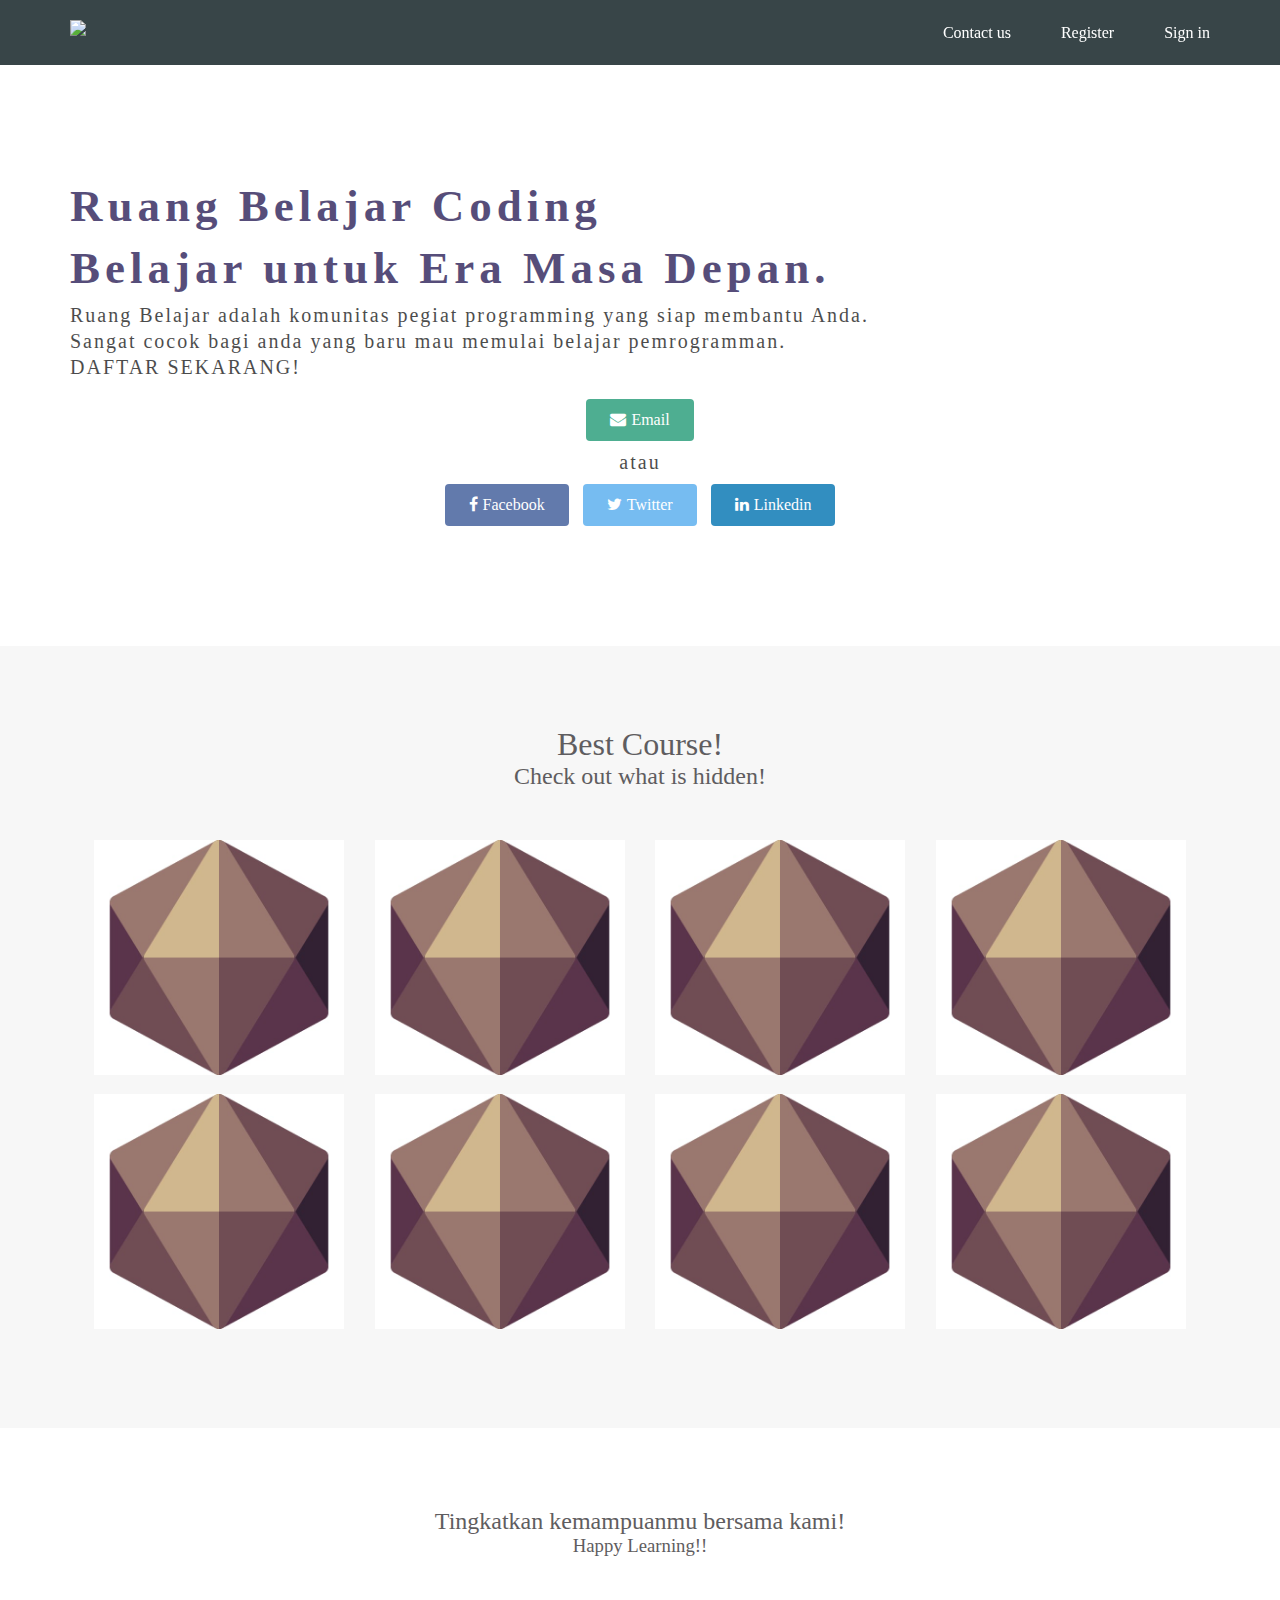
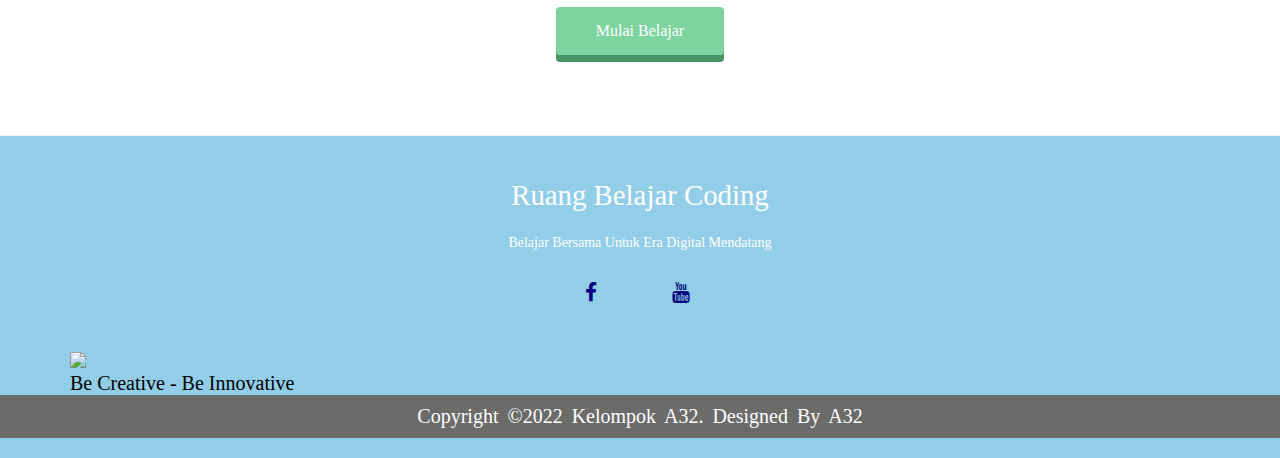
==== index.html @ 2fd41d0c "Progate A32" ====
<!DOCTYPE html>
<html>
  <head>
    <meta charset="utf-8">
    <meta name="viewport" content="width=device-width, initial-scale=1.0">
    <title>PROGATE A32</title>
    <link rel="stylesheet" href="stylesheet2.css">
    <link rel="stylesheet" href="responsiver2.css">
    <link rel="stylesheet" href="https://maxcdn.bootstrapcdn.com/font-awesome/4.5.0/css/font-awesome.min.css">
  </head>
  <body>
    <header>
      <div class="container">
        <div class="header-left">
          <img class="logo" src="https://blogger.googleusercontent.com/img/a/AVvXsEhZReXGljezx8sVgsFWevInoPC79x9s2wBhfJ1h53C0020we3XuyT1xKFxOCpp-fIzbn6KVEhYu6r7OyiqlDpisxrnEuR4XlE6cHsxs1RUU8xwF1bJPx3aBlugfOJB4Ljm2zIR6nxCgdmdbmmJQwnxgRfSPMY78Z6gZvoNPL93eP6Bo1kcPgPvbAjNNiA=s16000">
        </div>
        <!-- Add a menu icon here -->
        <span class="fa fa-bars menu-icon"></span>
        <div class="header-right">
          <a href="#">Contact us</a>
          <a href="#">Register</a>
          <a href="#" class="login">Sign in</a>
        </div>
      </div>
    </header>
    <div class="top-wrapper">
      <div class="container">
        <h1>Ruang Belajar Coding</h1>
        <h1>Belajar untuk Era Masa Depan.</h1>
        <p>Ruang Belajar adalah komunitas pegiat programming yang siap membantu Anda.</p>
        <p>Sangat cocok bagi anda yang baru mau memulai belajar pemrogramman.</p>
        <p>DAFTAR SEKARANG!</p>
        <div class="btn-wrapper">
          <a href="#" class="btn email"><span class="fa fa-solid fa-envelope"></span>Email</a>
          <p>atau</p>
          <a href="#" class="btn facebook"><span class="fa fa-facebook"></span>Facebook</a>
          <a href="#" class="btn twitter"><span class="fa fa-twitter"></span>Twitter</a>
          <a href="#" class="btn linkedin"><span class="fa fa-brands fa-linkedin"></span>Linkedin</a>
        </div>
      </div>
    </div>
    <div class="lesson-wrapper">
      <div class="container">
        <div class="heading">
          <h1>Best Course!</h1>
          <h2>Check out what is hidden!</h2>
        </div>
        <div class="lessons">
          <div class="lesson">
            <div class="lesson-icon">
              <img src="dice.png" width="250" height="250">
              <div class="overlay">
                <div class="text">Java Script</div>
              </div>
            </div>
          </div>
          <div class="lesson">
            <div class="lesson-icon">
              <img src="dice.png" width="250" height="250">
              <div class="overlay">
                <div class="text">jQuery</div>
              </div>
            </div>
          </div>
          <div class="lesson">
            <div class="lesson-icon">
              <img src="dice.png" width="250" height="250">
              <div class="overlay">
                <div class="text">Ruby</div>
              </div>
            </div>
          </div>
          <div class="lesson">
            <div class="lesson-icon">
              <img src="dice.png" width="250" height="250">
              <div class="overlay">
                <div class="text">PHP</div>
              </div>
            </div>
          </div>
          <div class="lesson">
            <div class="lesson-icon">
              <img src="dice.png" width="250" height="250">
              <div class="overlay">
                <div class="text">C++</div>
              </div>
            </div>
          </div>
          <div class="lesson">
            <div class="lesson-icon">
              <img src="dice.png" width="250" height="250">
              <div class="overlay">
                <div class="text">Python</div>
              </div>
            </div>
          </div>
          <div class="lesson">
            <div class="lesson-icon">
              <img src="dice.png" width="250" height="250">
              <div class="overlay">
                <div class="text">C#</div>
              </div>
            </div>
          </div>
          <div class="lesson">
            <div class="lesson-icon">
              <img src="dice.png" width="250" height="250">
              <div class="overlay">
                <div class="text">Action Script</div>
              </div>
            </div>
          </div>
          <div class="clear"></div>
        </div>
      </div>
    </div>
    <div class="message-wrapper">
      <div class="container">
        <div class="heading">
          <h2>Tingkatkan kemampuanmu bersama kami!</h2>
          <h3>Happy Learning!!</h3>
        </div>
        <span class="btn message">Mulai Belajar</span>
      </div>
    </div>
    <footer>
      <div class="footer-content">
        <h3>Ruang Belajar Coding</h3>
        <p>Belajar Bersama Untuk Era Digital Mendatang</p>
        <ul class="socials">
          <li><a href="#"><i class="fa fa-facebook"></i></a></li>
          <li><a href="#"><i class="fa fa-Twitter"></i></a></li>
          <li><a href="#"><i class="fa fa-Instagram"></i></a></li>
          <li><a href="#"><i class="fa fa-youtube"></i></a></li>
        </ul>
      </div>
      <div class="container">
        <img src="https://blogger.googleusercontent.com/img/a/AVvXsEhZReXGljezx8sVgsFWevInoPC79x9s2wBhfJ1h53C0020we3XuyT1xKFxOCpp-fIzbn6KVEhYu6r7OyiqlDpisxrnEuR4XlE6cHsxs1RUU8xwF1bJPx3aBlugfOJB4Ljm2zIR6nxCgdmdbmmJQwnxgRfSPMY78Z6gZvoNPL93eP6Bo1kcPgPvbAjNNiA=s16000">
        <p>Be Creative - Be Innovative</p>
      </div>
      <div class="footer-bottom">
        <p>Copyright &copy;2022 Kelompok A32. designed by A32</p>
      </div>
    </footer>
  </body>
</html>
---- stylesheet2.css ----
/* Write your code at the bottom */

* {
    box-sizing: border-box;
  }
  
  html, body,
  ul, ol, li,
  h1, h2, h3, h4, h5, h6, p, div {
    margin: 0;
    padding: 0;
  }
  
  body {
    font-family: "Lucida Grande";
  }
  
  a {
    text-decoration: none;
  }
  
  .clear {
    clear: left;
  }
  
  .container {
    max-width: 1170px;
    padding: 0 15px;
    margin: 0 auto;
  }
  
  .top-wrapper {
    padding: 180px 0 100px 0;
    background-image: url(http://bit.ly/solveurpro-background);
    background-size: cover;
    color: rgb(16, 2, 67);
    text-align: left;
  }
  
  .top-wrapper h1 {
    opacity: 0.7;
    font-size: 45px;
    letter-spacing: 5px;
    margin-bottom: 10px;
  }
  
  .top-wrapper p {
    opacity: 0.7;
    margin-bottom: 3px;
    letter-spacing:2px;
  }
  
  .btn-wrapper {
    text-align: center;
    margin: 20px 0;
  }
  
  .btn-wrapper p {
    margin: 10px 0;
  }
  
  .email {
    background-color: #239b76;
  }
  
  .facebook {
    background-color: #3b5998;
    
  }
  
  .twitter {
    background-color: #55acee;
    margin: 0 10px;
  }
  
  .linkedin {
    background-color: #0072b1;
  }
  
  .btn {
    padding: 12px 24px;
    color: white;
    display: inline-block;
    opacity: 0.8;
    border-radius: 4px;
    text-align: center;
  }
  
  .btn:hover {
    opacity: 1;
  }
  
  .fa {
    margin-right: 5px;
  }
  
  header {
    height: 65px;
    width: 100%;
    background-color: rgba(34, 49, 52, 0.9);
    position :fixed;
    top: 0;
    z-index: 10;
  }
  
  .logo {
    width: 124px;
    margin-top: 20px;
  }
  
  .header-left {
    float: left;
  }
  
  .header-right {
    float: right;
    margin-right: -25px;
  }
  
  .header-right a {
    line-height: 65px;
    padding: 0 25px;
    color: white;
    display: block;
    float: left;
    transition: all 0.5s;
  }
  
  .header-right a:hover {
    background-color: rgba(255, 255, 255, 0.3);
  }
  .lesson-wrapper {
    padding-bottom: 80px;
    padding-left: 5%;
    padding-right: 5%;
    background-color: #f7f7f7;
    text-align: center;
  }
  
  .heading {
    padding-top: 80px;
    padding-bottom: 50px;
    color: #5f5d60;
  }
  
  .heading h1 {
    font-weight: normal;
  }
  .heading h2 {
    font-weight: normal;
  }
  
  /* Mulai dari sini*/
  
  .lesson {
    float: left;
    width: 25%;
  }
  
  .lesson-icon {
    position: relative;
  }
  
  .lesson-icon p {
    position: absolute;
    top: 80%;
    width: 100%;
    color: black;
  }
  
  .lesson-icon img{
    padding-bottom: 15px;
  }
  
  /*Penambahan Hover di image course*/
  
  .lesson-icon:hover .overlay{
    opacity: 0.7;
  }
  
  .overlay {
    position: absolute;
    top: 0;
    bottom: 0;
    left: 0;
    right: 0;
    height: 100%;
    width: 100%;
    opacity: 0;
    transition: .5s ease;
    
  }
  
  .text {
    color: black;
    font-size: 40px;
    position: absolute;
    top: 45%;
    left: 50%;
    -webkit-transform: translate(-50%, -50%);
    -ms-transform: translate(-50%, -50%);
    transform: translate(-50%, -50%);
    text-align: center;
  }
  
  .heading h3 {
    font-weight: normal;
  }
  
  .message-wrapper {
    border-bottom: 1px solid #eee;
    padding-bottom: 80px;
    text-align: center;
  }
  
  .message-wrapper.container {
    background-color: #54a0ff;
  }
  
  .message {
    padding: 15px 40px;
    background-color: #5dca88;
    cursor: pointer;
    box-shadow: 0 7px #1a7940;
  }
  
  .message:active {
    position: relative;
    top: 7px;
    box-shadow: none;
  }
  
  footer {
    padding-top: 20px;
    padding-bottom: 20px;
  }

  footer {
    background-color: #93cee9;
    height: auto;
    width: 100vw;
    font-family: "Brush Script MT";
    padding-top: 35px;
    color: #fff;
  }
  
  .footer-content {
    display: flex;
    align-items: center;
    justify-content: center;
    flex-direction: column;
    text-align: center;
  }
  
  .footer-content h3 {
    font-size: 1.8rem;
    font-weight: 400;
    text-transform: capitalize;
    line-height: 3rem;
  }
  
  .footer-content p {
    max-width: 500px;
    margin: 10px auto;
    line-height: 28px;
    font-size: 14px;
  }
  
  .socials {
    list-style: none;
    display: flex;
    align-items: center;
    justify-content: center;
    margin: 1rem 0 3rem 0;
  }
  
  .socials li {
    margin: 0 10px;
  }
  
  .socials a {
    text-decoration: none;
    color: #000080;
  }
  
  .socials a i {
    font-size: 1.3rem;
    transition: color .4s ease;
  }
  
  .socials a:hover i{
    color: #fff;
  }
  
  footer img {
    width: 150px;
  }
  
  .container p {
    color: #000000;
    font-size: 20px;
  }
  
  .footer-bottom {
    background: #6b6b6a;
    width: 100vw;
    padding: 10px 0;
    text-align: center;
  }
  
  .footer-bottom p {
    font-size: 20px;
    word-spacing: 4px;
    text-transform: capitalize;
  }
  
  .footer-bottom span {
    text-transform: uppercase;
    opacity: .4;
    font-weight: 200;
  }
  
  /* Write your code below */
  span.menu-icon {
    color: white;
    float: right;
    font-size: 25px;
    padding: 21px 0;
    display: none;
  }
---- responsiver2.css ----
/* For Tablets */
@media all and (max-width: 1000px) {
    .top-wrapper h1 {
      font-size: 32px;
    }
  
    .heading h2 {
      font-size: 20px;
    }
    
    .lesson {
      width: 50%;
      margin-bottom: 50px;
    }
  }
  
  /* For Smartphones */
  @media all and (max-width: 670px) {
    .header-right {
      display: none;
    }
    
    span.menu-icon {
      display: block;
    }
    
    .btn {
      width: 100%;
    }
  
    .facebook {
      margin-bottom: 10px;
    }
    
    .top-wrapper {
      text-align: left;
    }
    
    .top-wrapper h1 {
      font-size: 24px;
      line-height: 36px;
    }
    
    .top-wrapper p {
      font-size: 14px;
      line-height: 20px;
    }
    
    .lesson {
      width: 100%;
    }
    
    footer {
      text-align: center;
    }
  }

  /* Tambahkan CSS untuk menu-icon */
.menu-icon{
  color: white;
  float: right;
  display: none;
}


.lesson-wrapper {
  padding-bottom: 80px;
  padding-left: 5%;
  padding-right: 5%;
  background-color: #f7f7f7;
  text-align: center;
}

.heading {
  padding-top: 80px;
  padding-bottom: 50px;
  color: #5f5d60;
}

.heading h2 {
  font-weight: normal;
}
.heading h3 {
  font-weight: normal;
}

/* Mulai dari sini*/

.lesson {
  float: left;
  width: 25%;
}

.lesson-icon {
  position: relative;
}

.lesson-icon p {
  position: absolute;
  top: 80%;
  width: 100%;
  color: black;
}

.lesson-icon img{
  padding-bottom: 15px;
}

/*Penambahan Hover di image course*/

.lesson-icon:hover .overlay{
  opacity: 0.7;
}

.overlay {
  position: absolute;
  top: 0;
  bottom: 0;
  left: 0;
  right: 0;
  height: 100%;
  width: 100%;
  opacity: 0;
  transition: .5s ease;
  
}

.text {
  color: white;
  font-size: 40px;
  position: absolute;
  top: 50%;
  left: 50%;
  -webkit-transform: translate(-50%, -50%);
  -ms-transform: translate(-50%, -50%);
  transform: translate(-50%, -50%);
  text-align: center;
}

.heading h3 {
  font-weight: normal;
}

.message-wrapper {
  border-bottom: 1px solid #eee;
  padding-bottom: 80px;
  text-align: center;
}

.message-wrapper.container {
  background-color: #54a0ff;
}

.message {
  padding: 15px 40px;
  background-color: #5dca88;
  cursor: pointer;
  box-shadow: 0 7px #1a7940;
}

.message:active {
  position: relative;
  top: 7px;
  box-shadow: none;
}
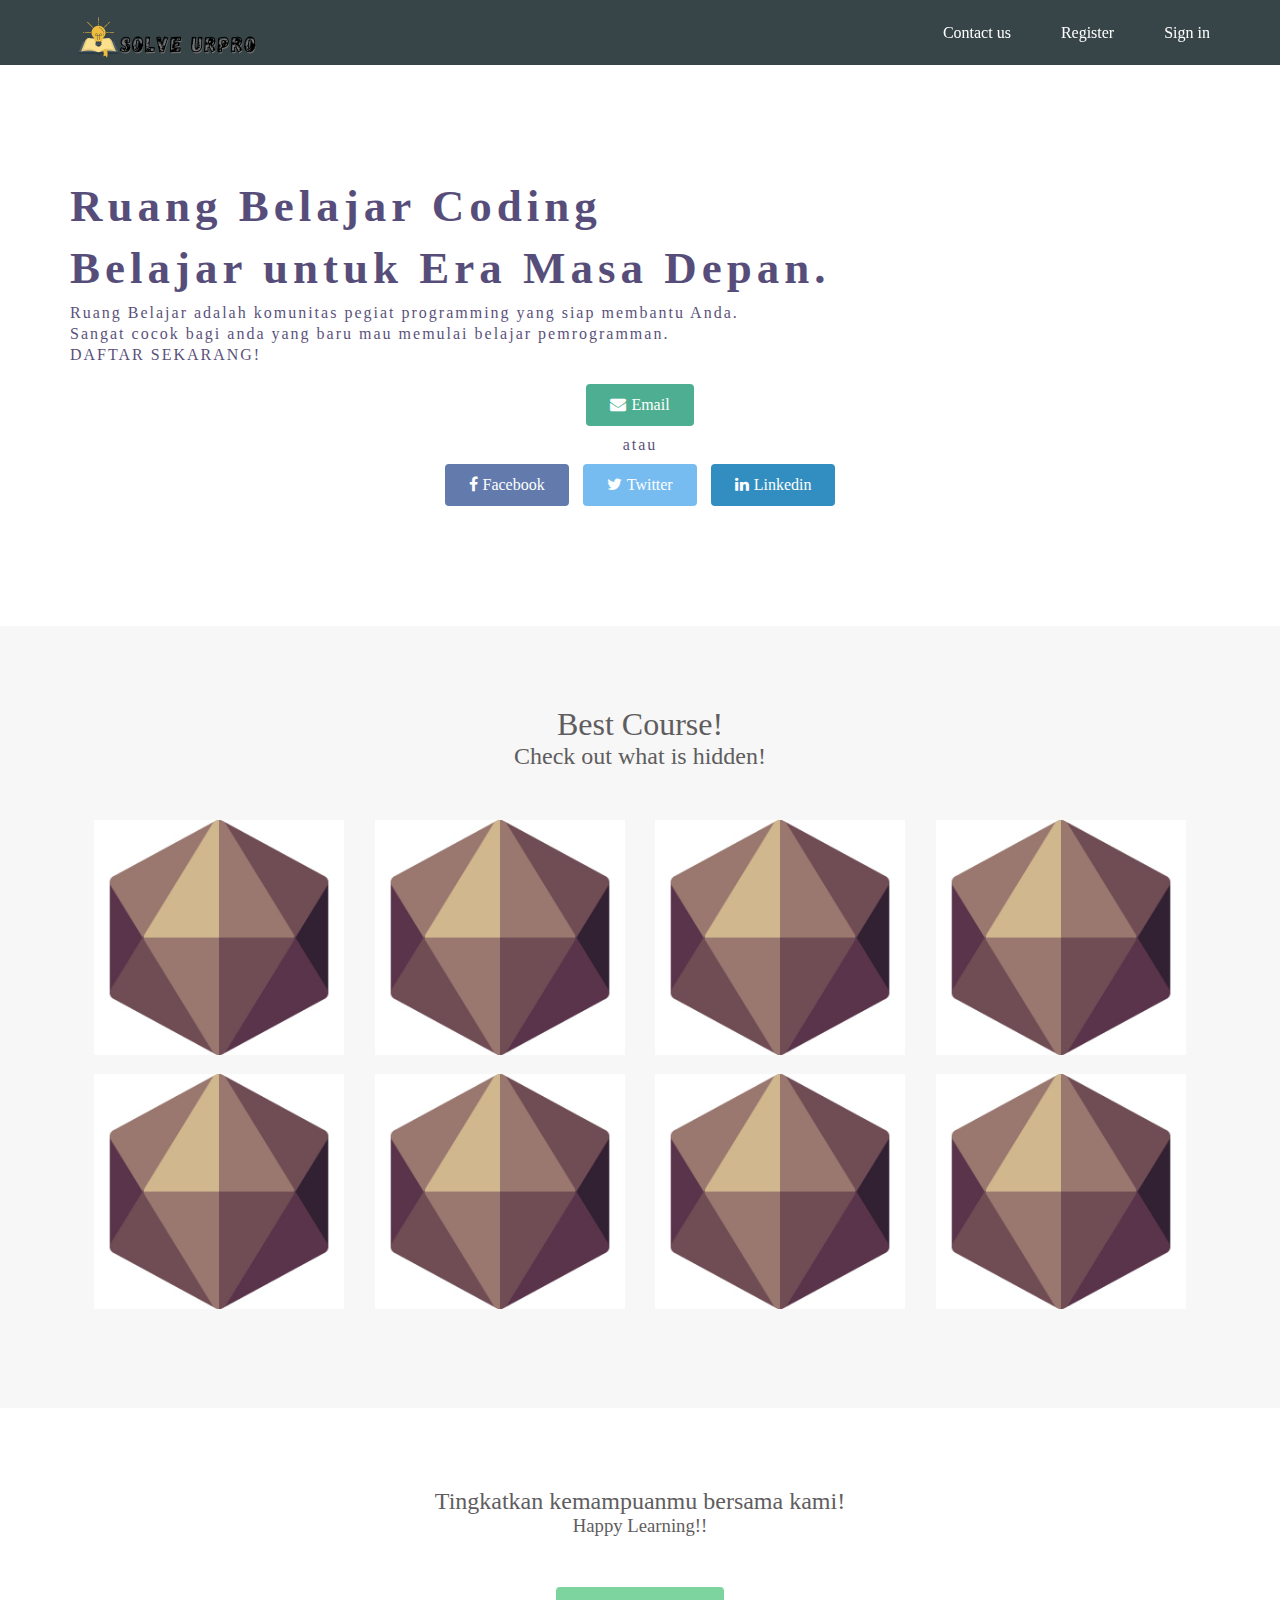
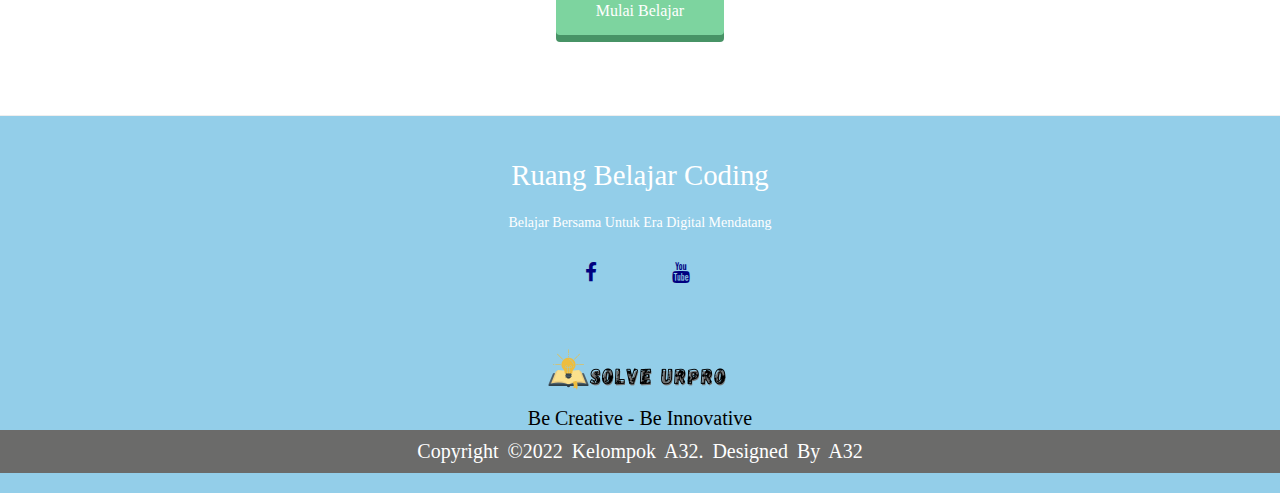
==== commit e2ed56fd: "Progate A32" ====
--- a/index.html
+++ b/index.html
@@ -12,7 +12,7 @@
     <header>
       <div class="container">
         <div class="header-left">
-          <img class="logo" src="https://blogger.googleusercontent.com/img/a/AVvXsEhZReXGljezx8sVgsFWevInoPC79x9s2wBhfJ1h53C0020we3XuyT1xKFxOCpp-fIzbn6KVEhYu6r7OyiqlDpisxrnEuR4XlE6cHsxs1RUU8xwF1bJPx3aBlugfOJB4Ljm2zIR6nxCgdmdbmmJQwnxgRfSPMY78Z6gZvoNPL93eP6Bo1kcPgPvbAjNNiA=s16000">
+          <img class="logo" src="logoA32.png">
         </div>
         <!-- Add a menu icon here -->
         <span class="fa fa-bars menu-icon"></span>
@@ -134,8 +134,8 @@
           <li><a href="#"><i class="fa fa-youtube"></i></a></li>
         </ul>
       </div>
-      <div class="container">
-        <img src="https://blogger.googleusercontent.com/img/a/AVvXsEhZReXGljezx8sVgsFWevInoPC79x9s2wBhfJ1h53C0020we3XuyT1xKFxOCpp-fIzbn6KVEhYu6r7OyiqlDpisxrnEuR4XlE6cHsxs1RUU8xwF1bJPx3aBlugfOJB4Ljm2zIR6nxCgdmdbmmJQwnxgRfSPMY78Z6gZvoNPL93eP6Bo1kcPgPvbAjNNiA=s16000">
+      <div class="footer-container">
+        <img class="image" src="logoA32.png">
         <p>Be Creative - Be Innovative</p>
       </div>
       <div class="footer-bottom">
--- a/stylesheet2.css
+++ b/stylesheet2.css
@@ -104,8 +104,8 @@
   }
   
   .logo {
-    width: 124px;
-    margin-top: 20px;
+    width: 200px;
+    margin-top: 0;
   }
   
   .header-left {
@@ -292,13 +292,16 @@
     color: #fff;
   }
   
-  footer img {
-    width: 150px;
-  }
-  
-  .container p {
-    color: #000000;
-    font-size: 20px;
+  img.image {
+    width: 200px;
+    display: block;
+    margin-left: auto;
+    margin-right: auto;
+  }
+  .footer-container p {
+    color : #000000;
+    font-size : 20px;
+    text-align: center;
   }
   
   .footer-bottom {
--- a/responsiver2.css
+++ b/responsiver2.css
@@ -27,6 +27,10 @@
     .btn {
       width: 100%;
     }
+
+    .twitter {
+      margin: 10px 0;
+    }
   
     .facebook {
       margin-bottom: 10px;
@@ -54,14 +58,6 @@
       text-align: center;
     }
   }
-
-  /* Tambahkan CSS untuk menu-icon */
-.menu-icon{
-  color: white;
-  float: right;
-  display: none;
-}
-
 
 .lesson-wrapper {
   padding-bottom: 80px;
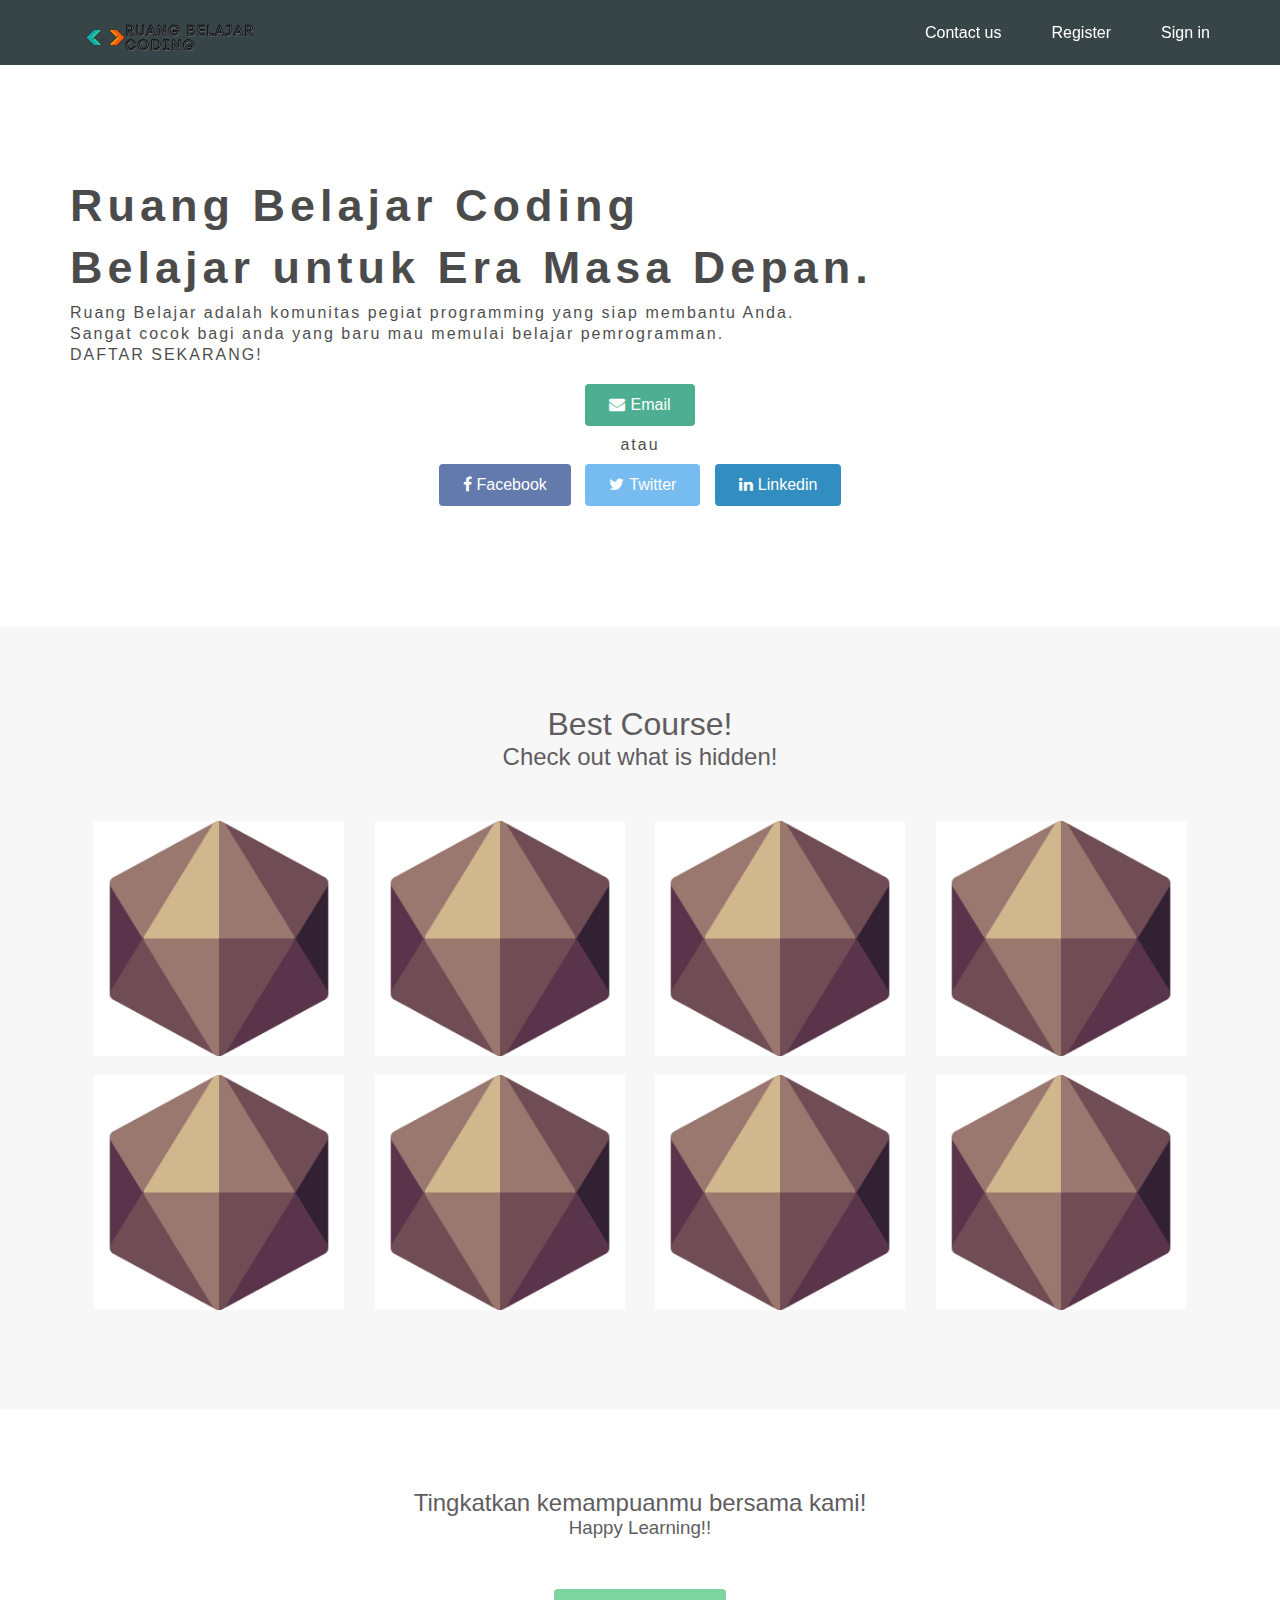
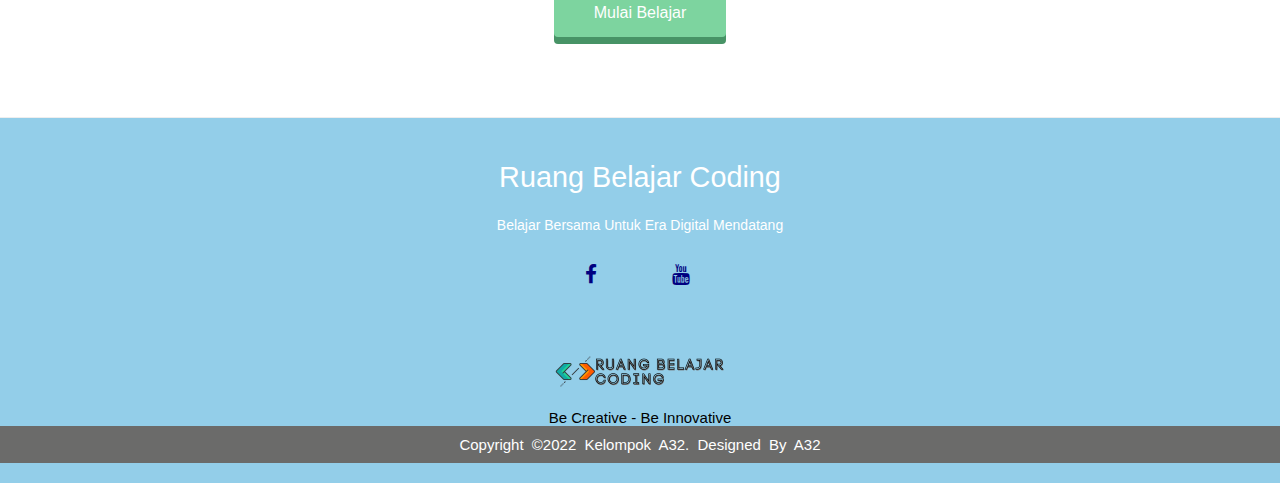
==== commit 7a11ba47: "Progate A32" ====
--- a/index.html
+++ b/index.html
@@ -139,7 +139,7 @@
         <p>Be Creative - Be Innovative</p>
       </div>
       <div class="footer-bottom">
-        <p>Copyright &copy;2022 Kelompok A32. designed by A32</p>
+        <p>Copyright &copy;2022 Kelompok A32. Designed by A32</p>
       </div>
     </footer>
   </body>
--- a/stylesheet2.css
+++ b/stylesheet2.css
@@ -12,7 +12,7 @@
   }
   
   body {
-    font-family: "Lucida Grande";
+    font-family: "Aspira WebFont", Helvetica, Arial, sans-serif;
   }
   
   a {
@@ -31,9 +31,9 @@
   
   .top-wrapper {
     padding: 180px 0 100px 0;
-    background-image: url(http://bit.ly/solveurpro-background);
+    background-image: url(https://img.freepik.com/free-vector/mobile-app-development-background_73903-295.jpg);
     background-size: cover;
-    color: rgb(16, 2, 67);
+    color: rgb(0, 0, 0);
     text-align: left;
   }
   
@@ -239,7 +239,7 @@
     background-color: #93cee9;
     height: auto;
     width: 100vw;
-    font-family: "Brush Script MT";
+    font-family: "Aspira WebFont", Helvetica, Arial, sans-serif;
     padding-top: 35px;
     color: #fff;
   }
@@ -300,7 +300,7 @@
   }
   .footer-container p {
     color : #000000;
-    font-size : 20px;
+    font-size : 15px;
     text-align: center;
   }
   
@@ -312,7 +312,7 @@
   }
   
   .footer-bottom p {
-    font-size: 20px;
+    font-size: 15px;
     word-spacing: 4px;
     text-transform: capitalize;
   }
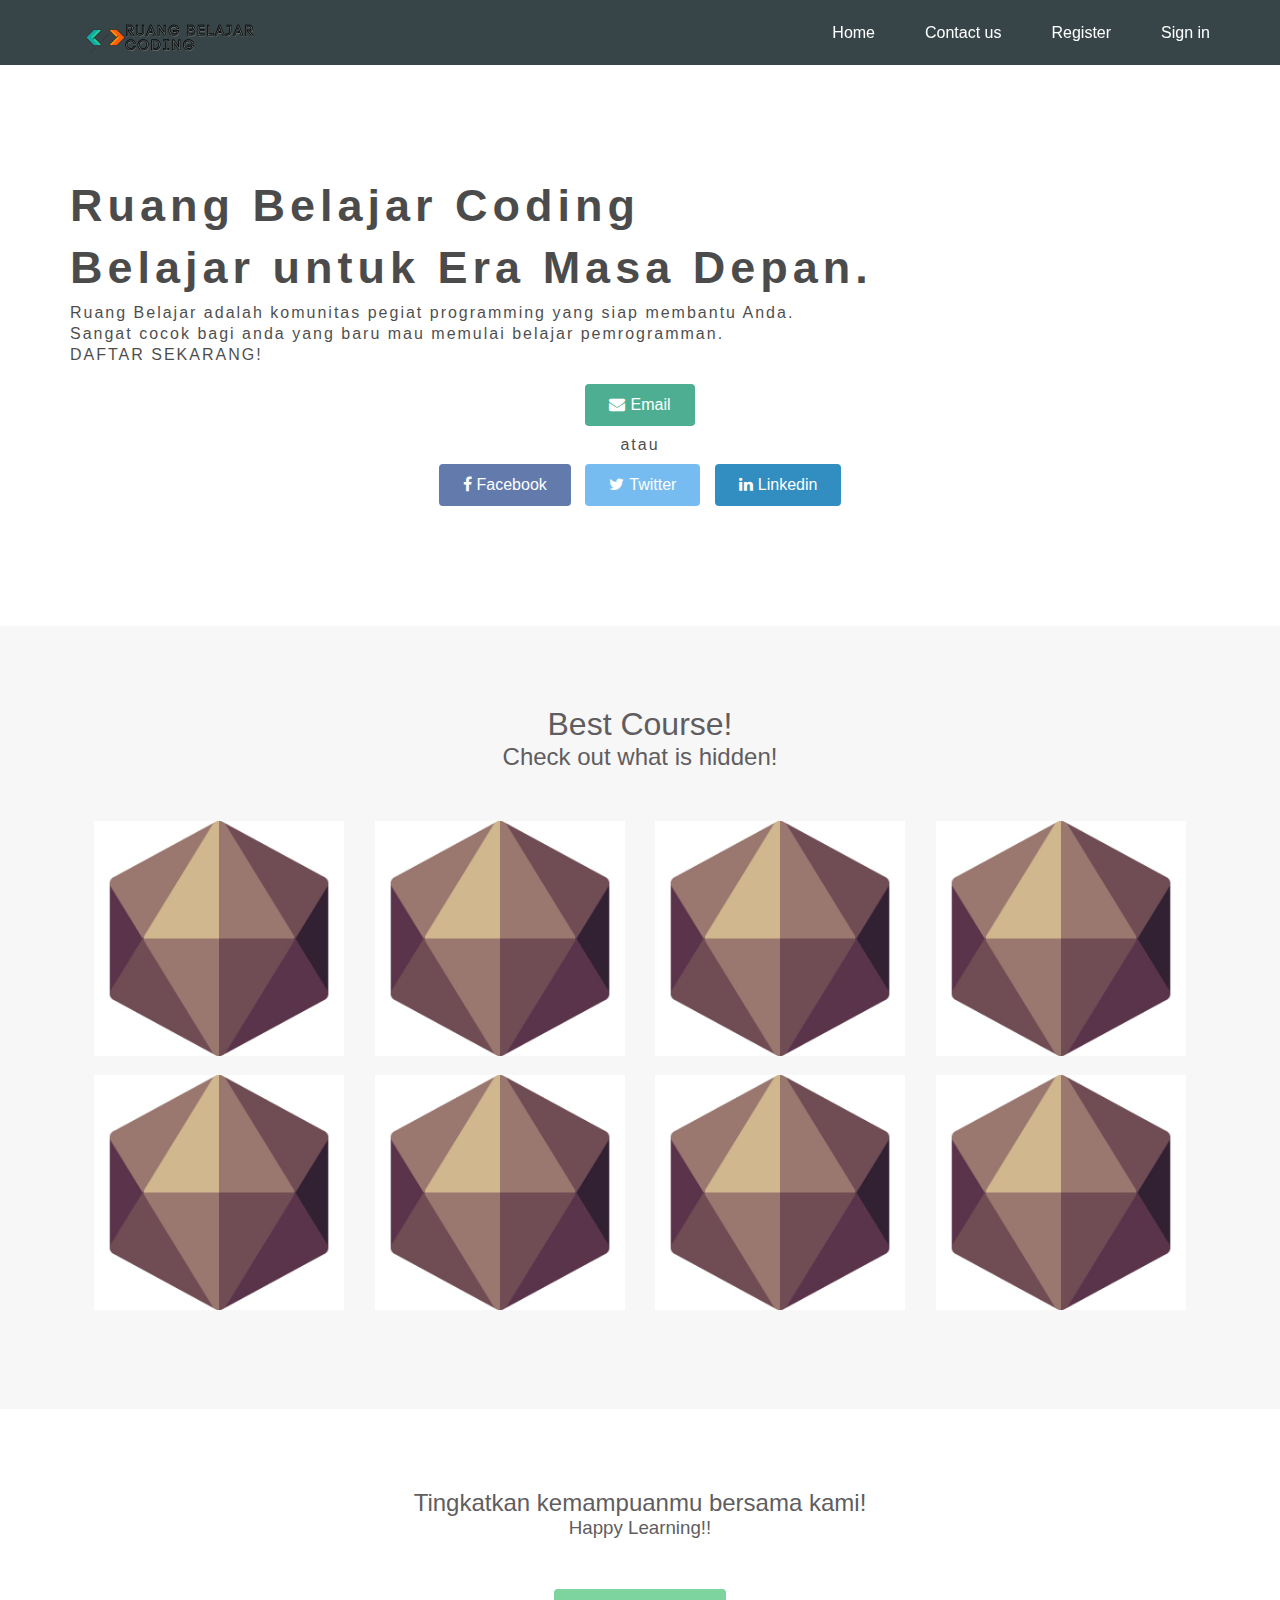
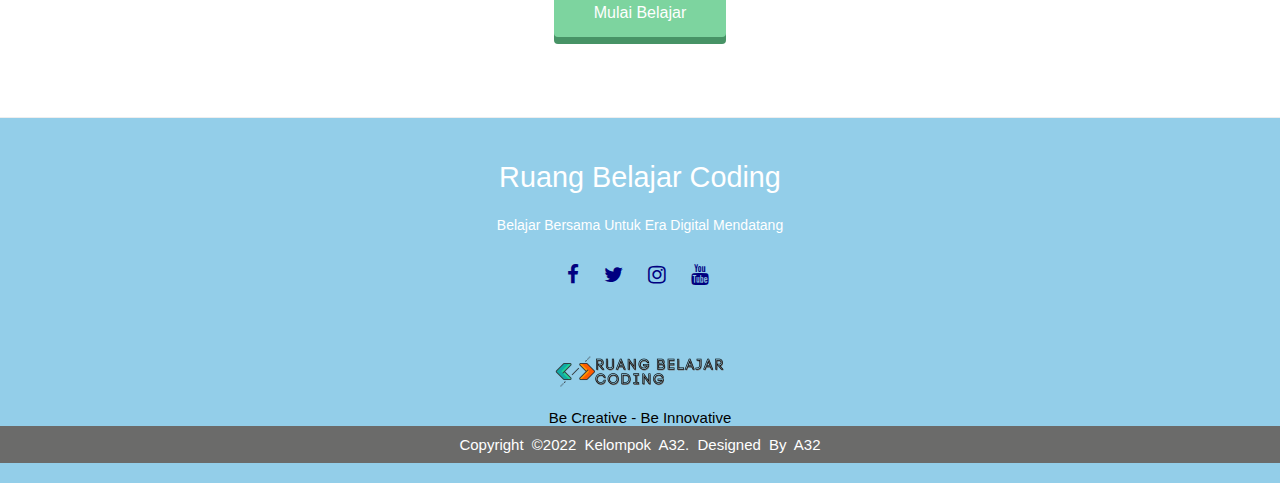
==== commit 59c21181: "Progate A32" ====
--- a/index.html
+++ b/index.html
@@ -17,8 +17,9 @@
         <!-- Add a menu icon here -->
         <span class="fa fa-bars menu-icon"></span>
         <div class="header-right">
-          <a href="#">Contact us</a>
-          <a href="#">Register</a>
+          <a href="#" class="home">Home</a>
+          <a href="#" class="contact">Contact us</a>
+          <a href="#" class="register">Register</a>
           <a href="#" class="login">Sign in</a>
         </div>
       </div>
@@ -129,8 +130,8 @@
         <p>Belajar Bersama Untuk Era Digital Mendatang</p>
         <ul class="socials">
           <li><a href="#"><i class="fa fa-facebook"></i></a></li>
-          <li><a href="#"><i class="fa fa-Twitter"></i></a></li>
-          <li><a href="#"><i class="fa fa-Instagram"></i></a></li>
+          <li><a href="#"><i class="fa fa-twitter"></i></a></li>
+          <li><a href="#"><i class="fa fa-instagram"></i></a></li>
           <li><a href="#"><i class="fa fa-youtube"></i></a></li>
         </ul>
       </div>
--- a/stylesheet2.css
+++ b/stylesheet2.css
@@ -127,7 +127,7 @@
   }
   
   .header-right a:hover {
-    background-color: rgba(255, 255, 255, 0.3);
+    background-color: rgba(0, 0, 0, 0.3);
   }
   .lesson-wrapper {
     padding-bottom: 80px;
--- a/responsiver2.css
+++ b/responsiver2.css
@@ -1,161 +1,57 @@
-/* For Tablets */
+/* Untuk Tablet */
 @media all and (max-width: 1000px) {
-    .top-wrapper h1 {
-      font-size: 32px;
-    }
-  
-    .heading h2 {
-      font-size: 20px;
-    }
-    
-    .lesson {
-      width: 50%;
-      margin-bottom: 50px;
-    }
+  .lesson {
+    width: 50%;
+    margin-bottom: 50px;
   }
   
-  /* For Smartphones */
-  @media all and (max-width: 670px) {
-    .header-right {
-      display: none;
-    }
-    
-    span.menu-icon {
-      display: block;
-    }
-    
-    .btn {
-      width: 100%;
-    }
-
-    .twitter {
-      margin: 10px 0;
-    }
+  .top-wrapper h1 {
+    font-size: 32px;
+  }
   
-    .facebook {
-      margin-bottom: 10px;
-    }
-    
-    .top-wrapper {
-      text-align: left;
-    }
-    
-    .top-wrapper h1 {
-      font-size: 24px;
-      line-height: 36px;
-    }
-    
-    .top-wrapper p {
-      font-size: 14px;
-      line-height: 20px;
-    }
-    
-    .lesson {
-      width: 100%;
-    }
-    
-    footer {
-      text-align: center;
-    }
+  .heading h2 {
+    font-size: 20px;
   }
-
-.lesson-wrapper {
-  padding-bottom: 80px;
-  padding-left: 5%;
-  padding-right: 5%;
-  background-color: #f7f7f7;
-  text-align: center;
 }
 
-.heading {
-  padding-top: 80px;
-  padding-bottom: 50px;
-  color: #5f5d60;
-}
-
-.heading h2 {
-  font-weight: normal;
-}
-.heading h3 {
-  font-weight: normal;
-}
-
-/* Mulai dari sini*/
-
-.lesson {
-  float: left;
-  width: 25%;
-}
-
-.lesson-icon {
-  position: relative;
-}
-
-.lesson-icon p {
-  position: absolute;
-  top: 80%;
-  width: 100%;
-  color: black;
-}
-
-.lesson-icon img{
-  padding-bottom: 15px;
-}
-
-/*Penambahan Hover di image course*/
-
-.lesson-icon:hover .overlay{
-  opacity: 0.7;
-}
-
-.overlay {
-  position: absolute;
-  top: 0;
-  bottom: 0;
-  left: 0;
-  right: 0;
-  height: 100%;
-  width: 100%;
-  opacity: 0;
-  transition: .5s ease;
+/* Untuk Smartphone */
+@media all and (max-width: 670px) {
+  .lesson {
+    width: 100%;
+  }
   
-}
-
-.text {
-  color: white;
-  font-size: 40px;
-  position: absolute;
-  top: 50%;
-  left: 50%;
-  -webkit-transform: translate(-50%, -50%);
-  -ms-transform: translate(-50%, -50%);
-  transform: translate(-50%, -50%);
-  text-align: center;
-}
-
-.heading h3 {
-  font-weight: normal;
-}
-
-.message-wrapper {
-  border-bottom: 1px solid #eee;
-  padding-bottom: 80px;
-  text-align: center;
-}
-
-.message-wrapper.container {
-  background-color: #54a0ff;
-}
-
-.message {
-  padding: 15px 40px;
-  background-color: #5dca88;
-  cursor: pointer;
-  box-shadow: 0 7px #1a7940;
-}
-
-.message:active {
-  position: relative;
-  top: 7px;
-  box-shadow: none;
+  footer {
+    text-align: center;
+  }
+  
+  .btn {
+    width: 100%;
+  }
+  
+  .twitter {
+    margin: 10px 0;
+  }
+  
+  .top-wrapper {
+    text-align: left;
+  }
+  
+  .header-right{
+    display: none;
+  }
+  
+  /* Tambahkan CSS untuk menu-icon */
+  .menu-icon{
+    display: block;
+  }
+  
+  .top-wrapper h1 {
+    font-size: 24px;
+    line-height: 36px;
+  }
+  
+  .top-wrapper p {
+    font-size: 14px;
+    line-height: 20px;
+  }
 }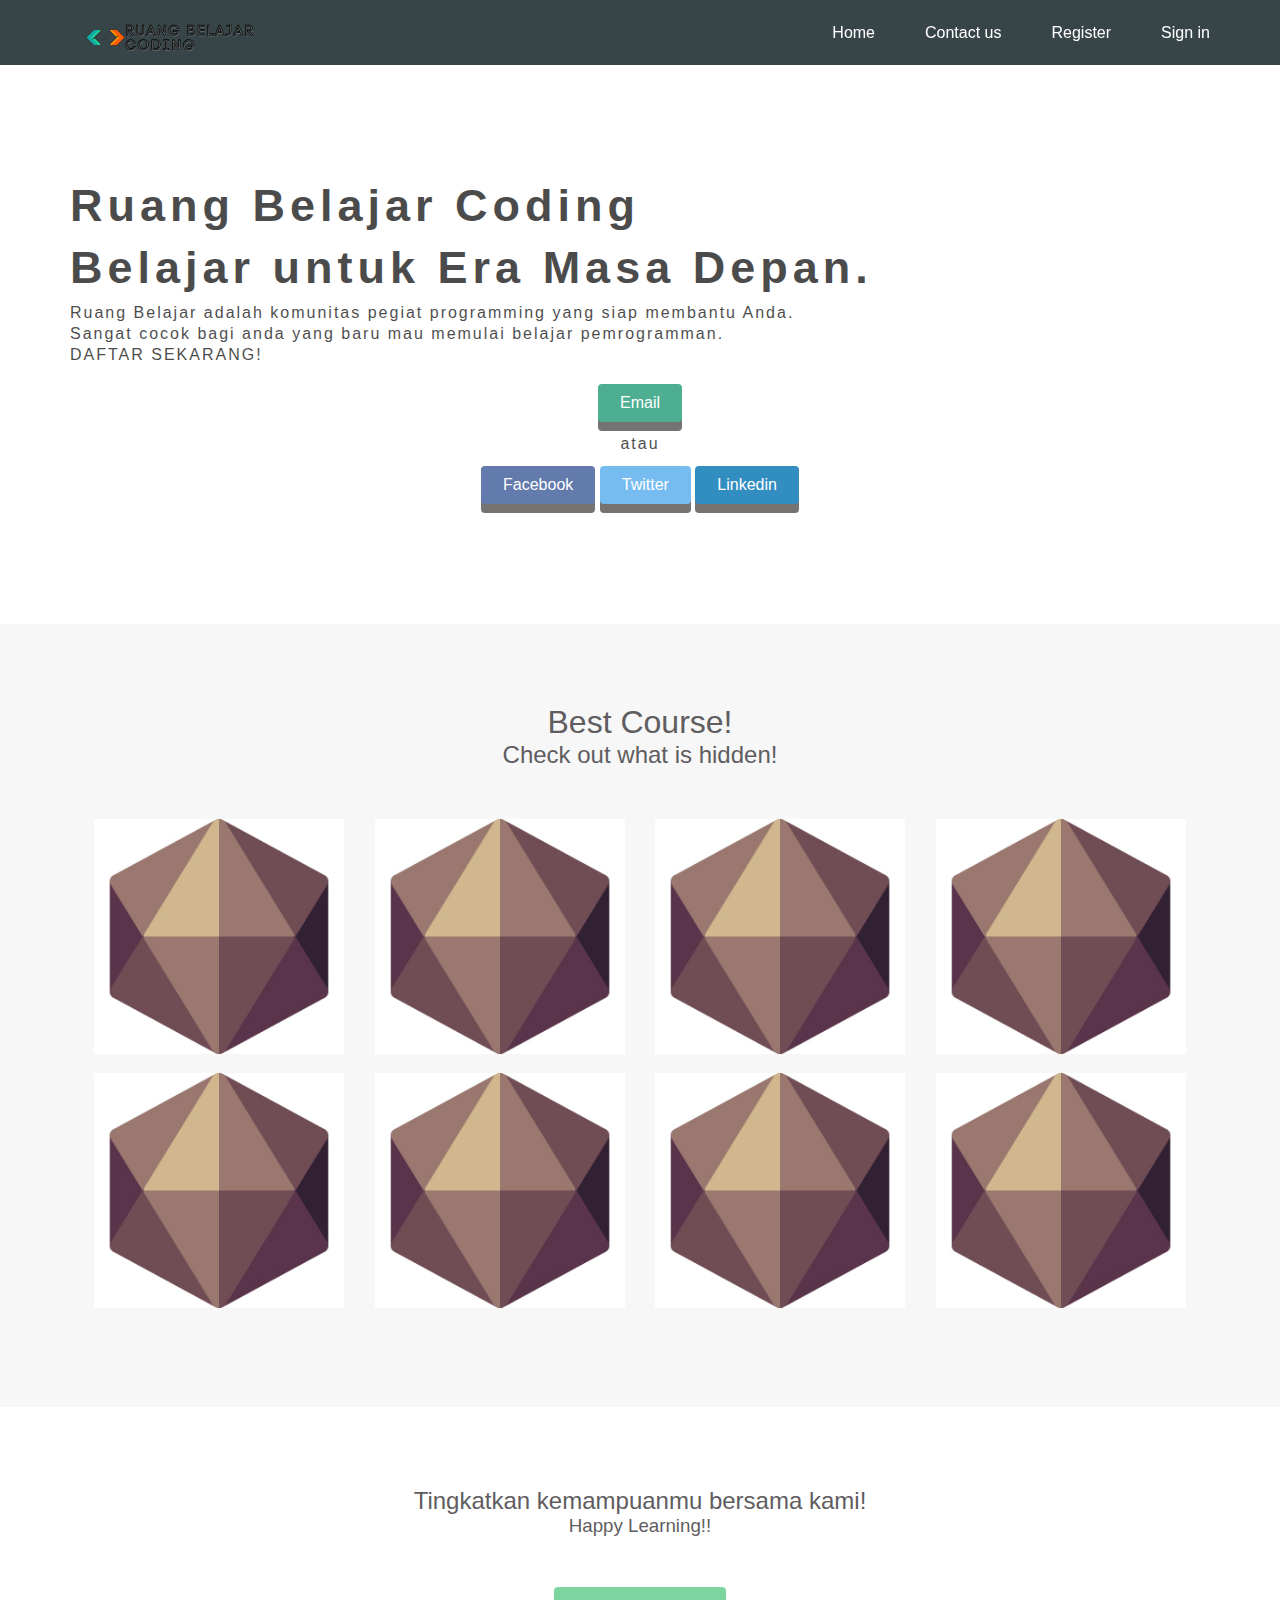
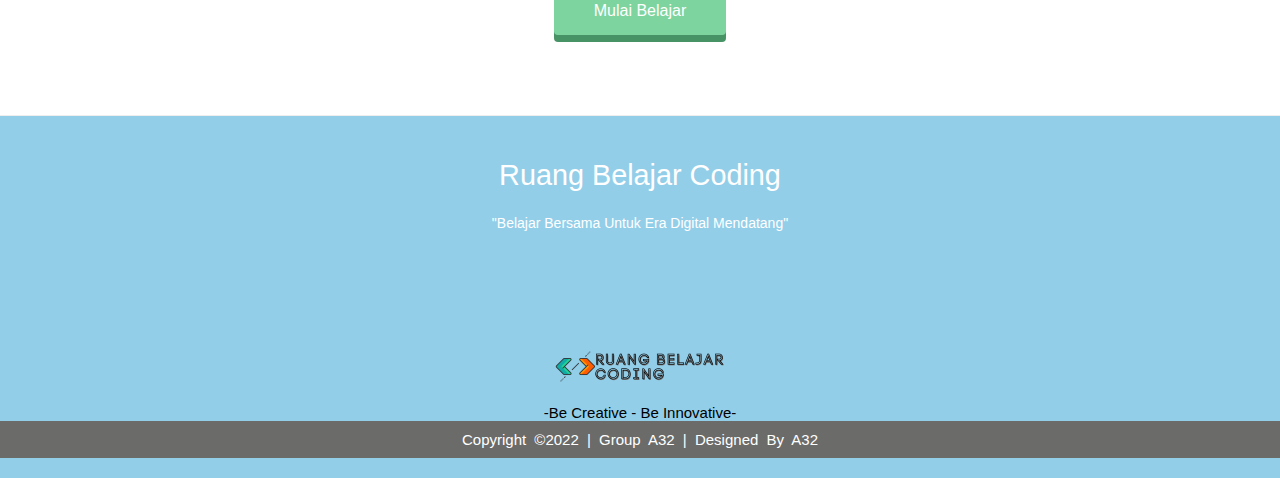
==== commit 60bbe7c9: "Progate A32" ====
--- a/index.html
+++ b/index.html
@@ -3,10 +3,9 @@
   <head>
     <meta charset="utf-8">
     <meta name="viewport" content="width=device-width, initial-scale=1.0">
-    <title>PROGATE A32</title>
+    <title>RUANG BELAJAR CODING</title>
     <link rel="stylesheet" href="stylesheet2.css">
     <link rel="stylesheet" href="responsiver2.css">
-    <link rel="stylesheet" href="https://maxcdn.bootstrapcdn.com/font-awesome/4.5.0/css/font-awesome.min.css">
   </head>
   <body>
     <header>
@@ -32,11 +31,11 @@
         <p>Sangat cocok bagi anda yang baru mau memulai belajar pemrogramman.</p>
         <p>DAFTAR SEKARANG!</p>
         <div class="btn-wrapper">
-          <a href="#" class="btn email"><span class="fa fa-solid fa-envelope"></span>Email</a>
+          <a class="btn email"><span class="email"></span>Email</a>
           <p>atau</p>
-          <a href="#" class="btn facebook"><span class="fa fa-facebook"></span>Facebook</a>
-          <a href="#" class="btn twitter"><span class="fa fa-twitter"></span>Twitter</a>
-          <a href="#" class="btn linkedin"><span class="fa fa-brands fa-linkedin"></span>Linkedin</a>
+          <a class="btn facebook"><span class="facebook"></span>Facebook</a>
+          <a class="btn twitter"><span class="twitter"></span>Twitter</a>
+          <a class="btn linkedin"><span class="linkedin"></span>Linkedin</a>
         </div>
       </div>
     </div>
@@ -127,20 +126,20 @@
     <footer>
       <div class="footer-content">
         <h3>Ruang Belajar Coding</h3>
-        <p>Belajar Bersama Untuk Era Digital Mendatang</p>
+        <p>"Belajar Bersama Untuk Era Digital Mendatang"</p>
         <ul class="socials">
-          <li><a href="#"><i class="fa fa-facebook"></i></a></li>
-          <li><a href="#"><i class="fa fa-twitter"></i></a></li>
-          <li><a href="#"><i class="fa fa-instagram"></i></a></li>
-          <li><a href="#"><i class="fa fa-youtube"></i></a></li>
+          <li style="list-style-type: none;"><a1 href="#"><i class="iconify" data-icon="entypo-social:facebook-with-circle"></i></a1></li>
+          <li style="list-style-type: none;"><a2 href="#"><i class="iconify" data-icon="entypo-social:linkedin"></i></a2></li>
+          <li style="list-style-type: none;"><a3 href="#"><i class="iconify" data-icon="entypo-social:instagram-with-circle"></i></a3></li>
+          <li style="list-style-type: none;"><a4 href="#"><i class="iconify" data-icon="entypo-social:youtube-with-circle"></i></a4></li>
         </ul>
       </div>
       <div class="footer-container">
         <img class="image" src="logoA32.png">
-        <p>Be Creative - Be Innovative</p>
+        <p>-Be Creative - Be Innovative-</p>
       </div>
       <div class="footer-bottom">
-        <p>Copyright &copy;2022 Kelompok A32. Designed by A32</p>
+        <p>Copyright &copy;2022 | Group A32 | Designed by A32</p>
       </div>
     </footer>
   </body>
--- a/stylesheet2.css
+++ b/stylesheet2.css
@@ -27,71 +27,6 @@
     max-width: 1170px;
     padding: 0 15px;
     margin: 0 auto;
-  }
-  
-  .top-wrapper {
-    padding: 180px 0 100px 0;
-    background-image: url(https://img.freepik.com/free-vector/mobile-app-development-background_73903-295.jpg);
-    background-size: cover;
-    color: rgb(0, 0, 0);
-    text-align: left;
-  }
-  
-  .top-wrapper h1 {
-    opacity: 0.7;
-    font-size: 45px;
-    letter-spacing: 5px;
-    margin-bottom: 10px;
-  }
-  
-  .top-wrapper p {
-    opacity: 0.7;
-    margin-bottom: 3px;
-    letter-spacing:2px;
-  }
-  
-  .btn-wrapper {
-    text-align: center;
-    margin: 20px 0;
-  }
-  
-  .btn-wrapper p {
-    margin: 10px 0;
-  }
-  
-  .email {
-    background-color: #239b76;
-  }
-  
-  .facebook {
-    background-color: #3b5998;
-    
-  }
-  
-  .twitter {
-    background-color: #55acee;
-    margin: 0 10px;
-  }
-  
-  .linkedin {
-    background-color: #0072b1;
-  }
-  
-  .btn {
-    padding: 12px 24px;
-    color: white;
-    display: inline-block;
-    opacity: 0.8;
-    border-radius: 4px;
-    text-align: center;
-  }
-  
-  .btn:hover {
-    opacity: 1;
-  }
-  
-  .fa {
-    margin-right: 5px;
   }
   
   header {
@@ -116,7 +51,7 @@
     float: right;
     margin-right: -25px;
   }
-  
+
   .header-right a {
     line-height: 65px;
     padding: 0 25px;
@@ -129,6 +64,76 @@
   .header-right a:hover {
     background-color: rgba(0, 0, 0, 0.3);
   }
+
+  .top-wrapper {
+    padding: 180px 0 100px 0;
+    background-image: url(https://img.freepik.com/free-vector/mobile-app-development-background_73903-295.jpg);
+    background-size: cover;
+    color: rgb(0, 0, 0);
+    text-align: left;
+  }
+  
+  .top-wrapper h1 {
+    opacity: 0.7;
+    font-size: 45px;
+    letter-spacing: 5px;
+    margin-bottom: 10px;
+  }
+  
+  .top-wrapper p {
+    opacity: 0.7;
+    margin-bottom: 3px;
+    letter-spacing:2px;
+  }
+  
+  .btn-wrapper {
+    text-align: center;
+    margin: 20px 0;
+  }
+  
+  .btn-wrapper p {
+    margin: 10px 0;
+    line-height: 1.5rem;
+  }
+  
+  .email {
+    background-color: #239b76;
+  }
+  
+  .facebook {
+    background-color: #3b5998;
+    
+  }
+  
+  .twitter {
+    background-color: #55acee;
+    margin: 1 10px;
+  }
+  
+  .linkedin {
+    background-color: #0072b1;
+  }
+  
+  .btn {
+    padding: 10px 22px;
+    color: white;
+    display: inline-block;
+    opacity: 0.8;
+    border-radius: 4px;
+    border: none;
+    text-align: center;
+    box-shadow: 0 9px rgb(84, 81, 81);
+  }
+  
+  .btn:active {
+    position: relative;
+    top: 7px;
+    box-shadow: none;
+  }
+  .btn:hover {
+    opacity: 10;
+  }
+  
   .lesson-wrapper {
     padding-bottom: 80px;
     padding-left: 5%;
@@ -267,7 +272,6 @@
   }
   
   .socials {
-    list-style: none;
     display: flex;
     align-items: center;
     justify-content: center;
@@ -278,11 +282,24 @@
     margin: 0 10px;
   }
   
-  .socials a {
+  .socials a1 {
+    content: url('https://api.iconify.design/entypo-social/facebook-with-circle.svg');
+  }
+
+  .socials a2 {
+    content: url('https://api.iconify.design/entypo-social/linkedin-with-circle.svg');
+  }
+
+  .socials a3 {
+    content: url('https://api.iconify.design/entypo-social/instagram-with-circle.svg');
     text-decoration: none;
-    color: #000080;
-  }
-  
+  }
+
+  .socials a4 {
+    content: url('https://api.iconify.design/entypo-social/youtube-with-circle.svg');
+    text-decoration: none;   
+  }
+
   .socials a i {
     font-size: 1.3rem;
     transition: color .4s ease;
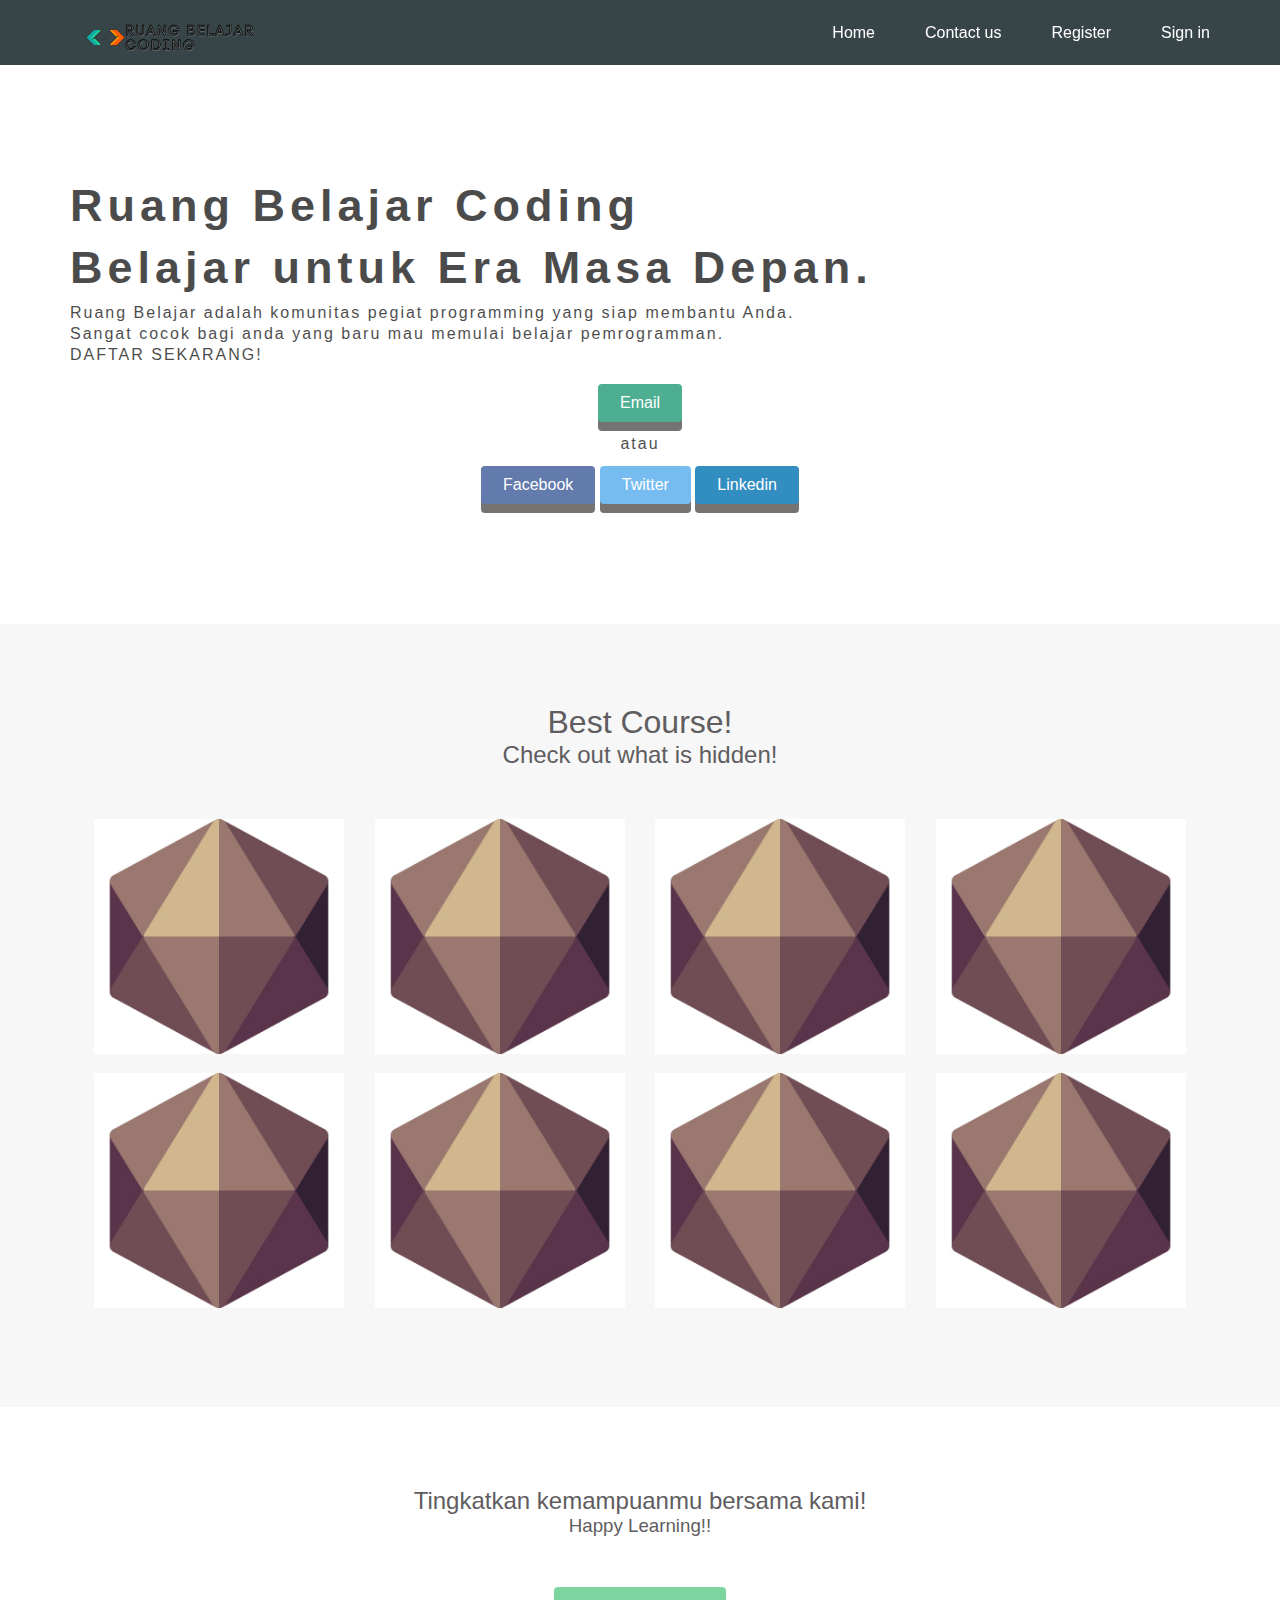
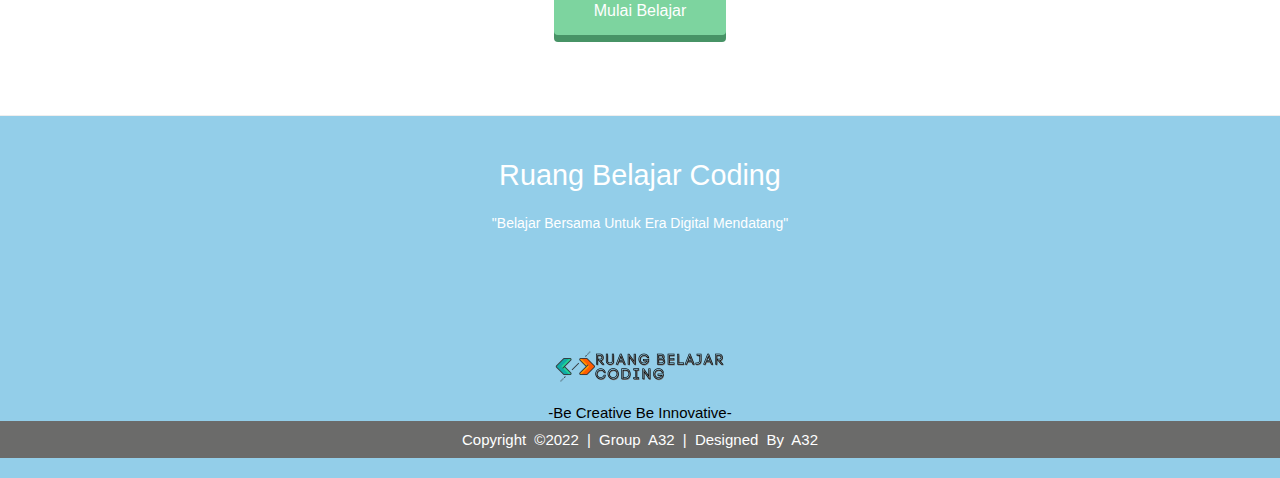
==== commit 46ec4c6e: "Progate A32" ====
--- a/index.html
+++ b/index.html
@@ -136,7 +136,7 @@
       </div>
       <div class="footer-container">
         <img class="image" src="logoA32.png">
-        <p>-Be Creative - Be Innovative-</p>
+        <p>-Be Creative Be Innovative-</p>
       </div>
       <div class="footer-bottom">
         <p>Copyright &copy;2022 | Group A32 | Designed by A32</p>
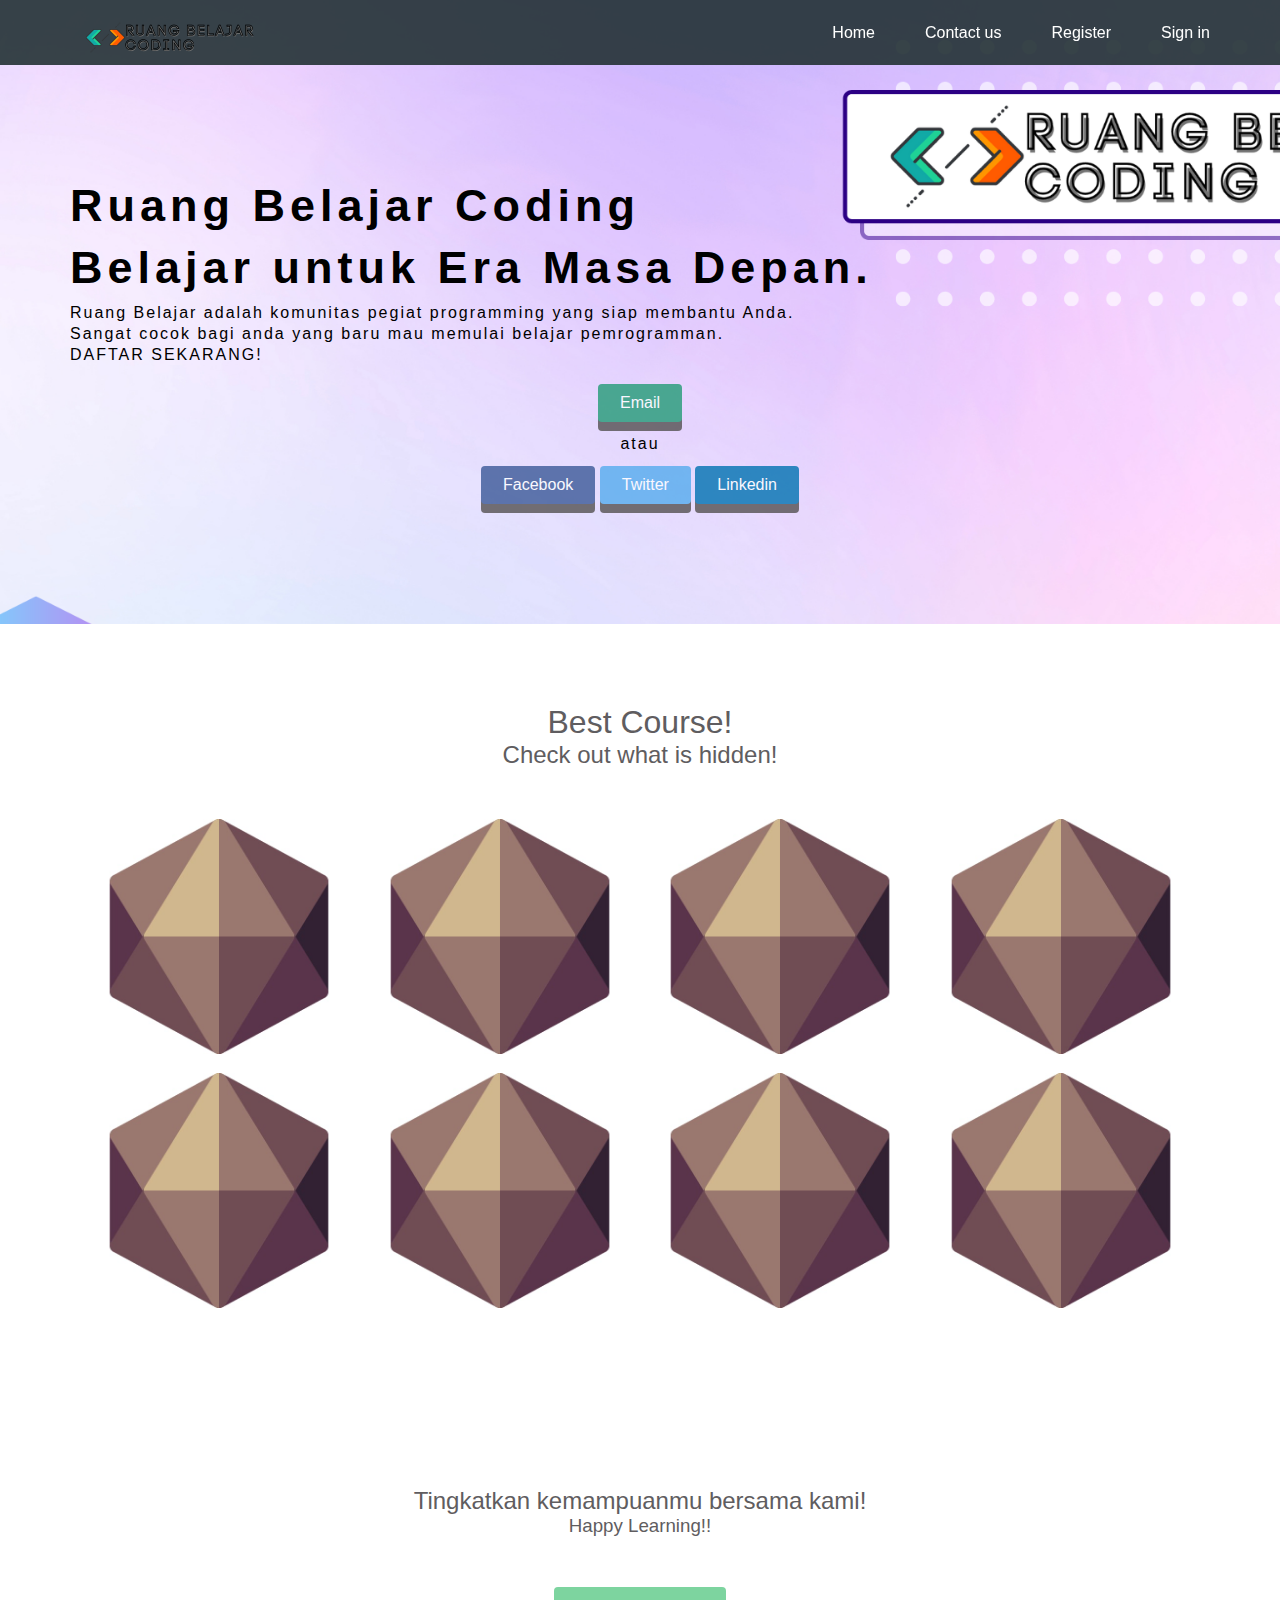
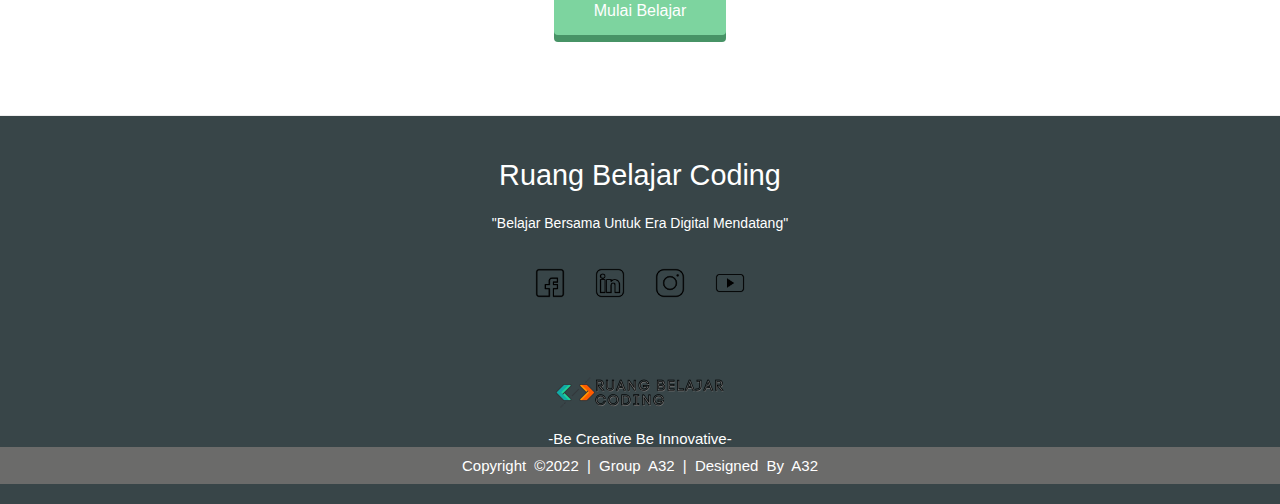
==== commit 1b286963: "Progate A32" ====
--- a/index.html
+++ b/index.html
@@ -13,8 +13,6 @@
         <div class="header-left">
           <img class="logo" src="logoA32.png">
         </div>
-        <!-- Add a menu icon here -->
-        <span class="fa fa-bars menu-icon"></span>
         <div class="header-right">
           <a href="#" class="home">Home</a>
           <a href="#" class="contact">Contact us</a>
@@ -24,7 +22,7 @@
       </div>
     </header>
     <div class="top-wrapper">
-      <div class="container">
+      <div class="container">  
         <h1>Ruang Belajar Coding</h1>
         <h1>Belajar untuk Era Masa Depan.</h1>
         <p>Ruang Belajar adalah komunitas pegiat programming yang siap membantu Anda.</p>
@@ -128,10 +126,10 @@
         <h3>Ruang Belajar Coding</h3>
         <p>"Belajar Bersama Untuk Era Digital Mendatang"</p>
         <ul class="socials">
-          <li style="list-style-type: none;"><a1 href="#"><i class="iconify" data-icon="entypo-social:facebook-with-circle"></i></a1></li>
-          <li style="list-style-type: none;"><a2 href="#"><i class="iconify" data-icon="entypo-social:linkedin"></i></a2></li>
-          <li style="list-style-type: none;"><a3 href="#"><i class="iconify" data-icon="entypo-social:instagram-with-circle"></i></a3></li>
-          <li style="list-style-type: none;"><a4 href="#"><i class="iconify" data-icon="entypo-social:youtube-with-circle"></i></a4></li>
+          <li style="list-style-type: none;"><a1><i></i></a1></li>
+          <li style="list-style-type: none;"><a2><i></i></a2></li>
+          <li style="list-style-type: none;"><a3></i></a3></li>
+          <li style="list-style-type: none;"><a4></i></a4></li>
         </ul>
       </div>
       <div class="footer-container">
--- a/stylesheet2.css
+++ b/stylesheet2.css
@@ -32,7 +32,7 @@
   header {
     height: 65px;
     width: 100%;
-    background-color: rgba(34, 49, 52, 0.9);
+    background-color: #223134e6;
     position :fixed;
     top: 0;
     z-index: 10;
@@ -66,22 +66,24 @@
   }
 
   .top-wrapper {
-    padding: 180px 0 100px 0;
-    background-image: url(https://img.freepik.com/free-vector/mobile-app-development-background_73903-295.jpg);
-    background-size: cover;
     color: rgb(0, 0, 0);
     text-align: left;
-  }
-  
+    padding: 180px 0 100px 0;
+    background-color: #ffffff;
+    background-image: url('BG.png');
+    background-size: cover;
+    background-attachment: fixed;
+  }
+
   .top-wrapper h1 {
-    opacity: 0.7;
+    opacity: 1;
     font-size: 45px;
     letter-spacing: 5px;
     margin-bottom: 10px;
   }
   
   .top-wrapper p {
-    opacity: 0.7;
+    opacity: 1;
     margin-bottom: 3px;
     letter-spacing:2px;
   }
@@ -138,7 +140,7 @@
     padding-bottom: 80px;
     padding-left: 5%;
     padding-right: 5%;
-    background-color: #f7f7f7;
+    background-color: #ffffff;
     text-align: center;
   }
   
@@ -176,8 +178,6 @@
   .lesson-icon img{
     padding-bottom: 15px;
   }
-  
-  /*Penambahan Hover di image course*/
   
   .lesson-icon:hover .overlay{
     opacity: 0.7;
@@ -241,7 +241,7 @@
   }
 
   footer {
-    background-color: #93cee9;
+    background-color: #223134e6;
     height: auto;
     width: 100vw;
     font-family: "Aspira WebFont", Helvetica, Arial, sans-serif;
@@ -283,30 +283,44 @@
   }
   
   .socials a1 {
-    content: url('https://api.iconify.design/entypo-social/facebook-with-circle.svg');
+    content: url('facebook.png');
+    max-width: 40px
   }
 
   .socials a2 {
-    content: url('https://api.iconify.design/entypo-social/linkedin-with-circle.svg');
+    content: url('linkedin.png');
+    max-width: 40px
   }
 
   .socials a3 {
-    content: url('https://api.iconify.design/entypo-social/instagram-with-circle.svg');
-    text-decoration: none;
+    content: url('instagram.png');
+    max-width: 40px
   }
 
   .socials a4 {
-    content: url('https://api.iconify.design/entypo-social/youtube-with-circle.svg');
-    text-decoration: none;   
+    content: url('youtube.png');
+    max-width: 40px  
+  }
+
+  .socials a1:hover {
+    background-color: #504e4e;
+  }
+
+  .socials a2:hover {
+    background-color: #504e4e;
+  }
+
+  .socials a3:hover {
+    background-color: #504e4e;
+  }
+
+  .socials a4:hover {
+    background-color: #504e4e;
   }
 
   .socials a i {
     font-size: 1.3rem;
     transition: color .4s ease;
-  }
-  
-  .socials a:hover i{
-    color: #fff;
   }
   
   img.image {
@@ -316,7 +330,7 @@
     margin-right: auto;
   }
   .footer-container p {
-    color : #000000;
+    color : #ffffff;
     font-size : 15px;
     text-align: center;
   }
@@ -338,14 +352,4 @@
     text-transform: uppercase;
     opacity: .4;
     font-weight: 200;
-  }
-  
-  /* Write your code below */
-  span.menu-icon {
-    color: white;
-    float: right;
-    font-size: 25px;
-    padding: 21px 0;
-    display: none;
-  }
-  +  }--- a/responsiver2.css
+++ b/responsiver2.css
@@ -40,7 +40,6 @@
     display: none;
   }
   
-  /* Tambahkan CSS untuk menu-icon */
   .menu-icon{
     display: block;
   }
